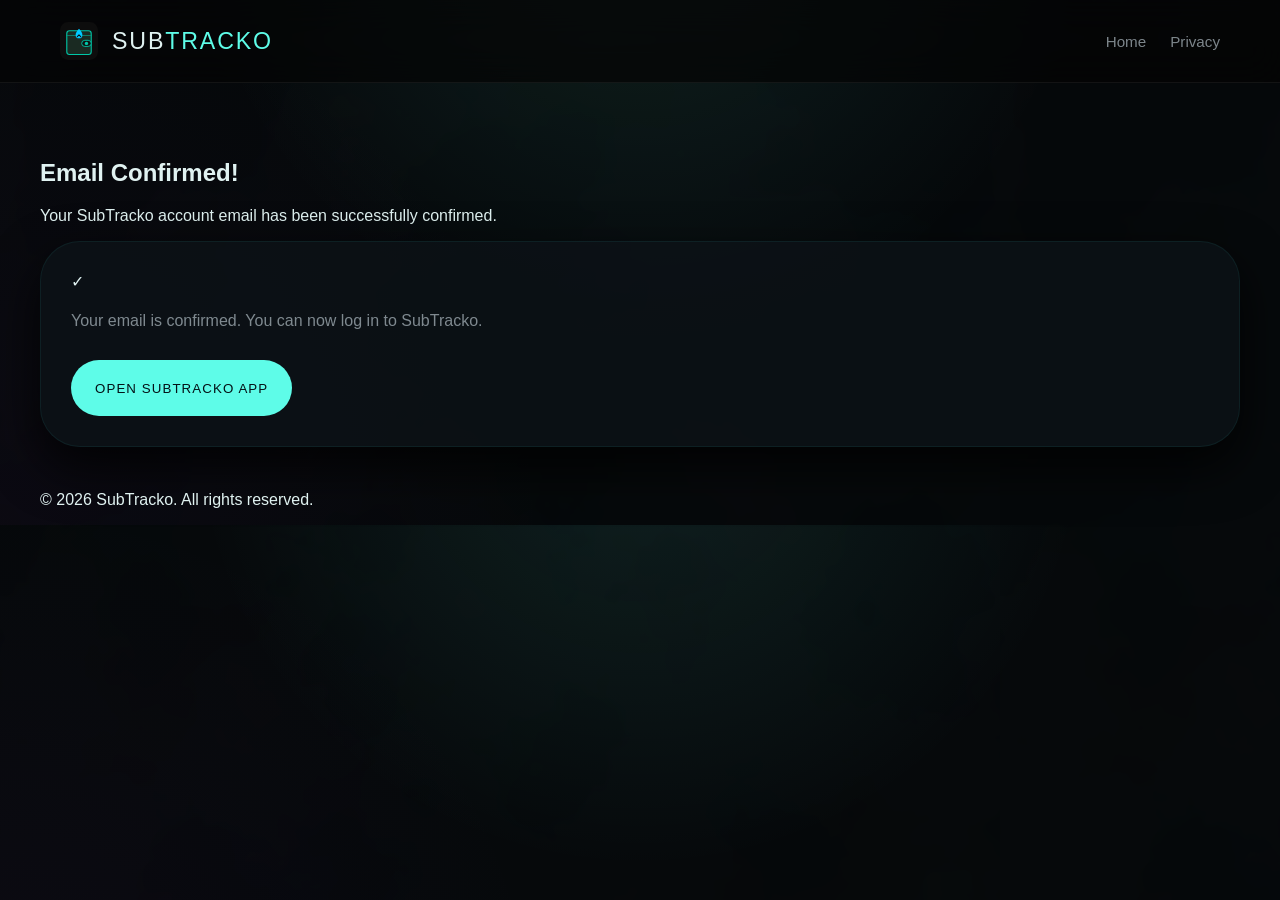
==== confirmed.html @ b3624372 "confirmed email template" ====
<!DOCTYPE html>
<html lang="en">
  <head>
    <meta charset="UTF-8" />
    <meta name="viewport" content="width=device-width, initial-scale=1.0" />
    <title>SubTracko Email Confirmed</title>
    <meta
      name="description"
      content="Your SubTracko email has been confirmed."
    />
    <link rel="stylesheet" href="./styles.css" />
  </head>
  <body>
    <header class="topbar">
      <div class="page-shell">
        <div class="topbar-inner">
          <a class="brand" href="./index.html" aria-label="SubTracko home">
            <img class="brand-mark" src="./assets/brand/subtracko-mark.svg" alt="" aria-hidden="true" />
            <span class="brand-text">SUB<span>TRACKO</span></span>
          </a>
          <nav class="topnav">
            <a href="./index.html">Home</a>
            <a href="./privacy.html">Privacy</a>
          </nav>
        </div>
      </div>
    </header>

    <div class="page-shell">
      <main class="privacy-page confirm-page">
        <section class="confirm-hero reveal">
          <div class="confirm-hero-copy">
            <h1>Email Confirmed!</h1>
            <p>Your SubTracko account email has been successfully confirmed.</p>
          </div>
        </section>

        <section class="confirm-shell reveal">
          <section class="privacy-card confirm-card">
            <div class="confirm-card-header">
              <div id="confirm-header">✓</div>
            </div>

            <div id="confirm-status" class="confirm-status" role="status" aria-live="polite">
              <p id="confirm-message" class="confirm-message">
                Your email is confirmed. You can now log in to SubTracko.
              </p>
              <button id="open-app-button" class="button button-primary success-button">Open SubTracko App</button>
            </div>
          </section>
        </section>
      </main>
    </div>

    <footer class="footer">
      <div class="page-shell">
        <p>&copy; 2026 SubTracko. All rights reserved.</p>
      </div>
    </footer>

    <script>
      document.getElementById('open-app-button').addEventListener('click', function () {
        var isAndroid = /Android/.test(navigator.userAgent);
        var isIOS = /iPad|iPhone|iPod/.test(navigator.userAgent);

        if (isAndroid) {
          var intentUrl = 'intent://host#Intent;scheme=subtracko;package=com.shristy.subtracko;action=android.intent.action.VIEW;end';
          window.location.href = intentUrl;
          setTimeout(function () {
            window.location.href = 'https://play.google.com/store/apps/details?id=com.shristy.subtracko';
          }, 2000);
        } else if (isIOS) {
          window.location.href = 'subtracko://';
          setTimeout(function () {
            window.location.href = 'https://apps.apple.com/app/subtracko/id1234567890';
          }, 2000);
        } else {
          alert('Please open the SubTracko app on your phone to sign in.');
        }
      });
    </script>
  </body>
</html>
---- styles.css ----
:root {
  --bg: #05080a;
  --bg-soft: #0a0f14;
  --panel: rgba(12, 18, 23, 0.85);
  --panel-strong: #10161d;
  --border: rgba(57, 208, 200, 0.08);
  --text: #e0f2f1;
  --muted: rgba(176, 190, 197, 0.7);
  --dim: rgba(176, 190, 197, 0.4);
  --accent: #5efce8; /* Spectral Teal */
  --accent-ghost: rgba(94, 252, 232, 0.15);
  --danger: #ff5252;
  --shadow: 0 20px 50px rgba(0, 0, 0, 0.8);
  --radius-xl: 40px;
  --radius-lg: 24px;
  --radius-md: 18px;
  --wrap: 1200px;
  --fog: rgba(255, 255, 255, 0.03);
}

* {
  box-sizing: border-box;
}

html {
  scroll-behavior: smooth;
}

body {
  margin: 0;
  min-width: 320px;
  background-color: var(--bg);
  background-image: 
    radial-gradient(circle at 50% -20%, rgba(94, 252, 232, 0.1), transparent 50%),
    radial-gradient(circle at 0% 100%, rgba(123, 31, 162, 0.05), transparent 40%);
  color: var(--text);
  font-family: "Trebuchet MS", "Segoe UI", sans-serif;
  overflow-x: hidden;
}

/* Rolling Fog Animation */
body::before {
  content: "";
  position: fixed;
  top: 0;
  left: 0;
  width: 200%;
  height: 100%;
  background: 
    transparent url('data:image/svg+xml;utf8,<svg xmlns="http://www.w3.org/2000/svg" width="1000" height="1000"><filter id="f"><feTurbulence type="fractalNoise" baseFrequency=".005" numOctaves="5" seed="1"/></filter><rect width="1000" height="1000" filter="url(%23f)" opacity=".1"/></svg>') repeat-x;
  opacity: 0.15;
  pointer-events: none;
  z-index: 0;
  animation: fogMove 60s linear infinite;
}

@keyframes fogMove {
  from { transform: translateX(0); }
  to { transform: translateX(-50%); }
}

.page-shell {
  position: relative;
  z-index: 1;
  width: min(var(--wrap), calc(100% - 40px));
  margin: 0 auto;
}

.topbar {
  position: sticky;
  top: 0;
  z-index: 20;
  backdrop-filter: blur(18px);
  background: rgba(5, 5, 5, 0.72);
  border-bottom: 1px solid rgba(255, 255, 255, 0.06);
}

.topbar-inner {
  display: flex;
  justify-content: flex-start;
  align-items: center;
  width: 100%;
  padding: 22px 20px;
  flex-wrap: nowrap;
}

.brand {
  display: inline-flex;
  align-items: center;
  gap: 14px;
  color: var(--text);
  text-decoration: none;
  flex-shrink: 0;
}

.brand-mark {
  width: 38px;
  height: 38px;
  display: block;
  flex: 0 0 38px;
}

.brand-text {
  font-family: "Arial Black", "Segoe UI", sans-serif;
  font-size: 1.45rem;
  letter-spacing: 0.08em;
  white-space: nowrap;
}

.brand-text span {
  color: var(--accent);
}

@media (max-width: 640px) {
  .brand-text {
    font-size: 1.1rem;
  }

  .topnav {
    gap: 16px;
  }

  .topnav a {
    font-size: 0.85rem;
  }
}

.topnav {
  display: flex;
  gap: 24px;
  margin-left: auto;
}

.topnav a {
  color: var(--muted);
  text-decoration: none;
  font-size: 0.95rem;
}

.topnav a:hover {
  color: var(--accent);
}

.hero {
  display: grid;
  grid-template-columns: 1.1fr 0.9fr;
  align-items: center;
  gap: 48px;
  padding: 44px 0 48px;
}

.eyebrow {
  margin: 0 0 18px;
  color: var(--accent);
  font-size: 0.86rem;
  font-family: "Arial Black", "Segoe UI", sans-serif;
  letter-spacing: 0.2em;
}

.hero h1,
.section-heading h2,
.cta-panel h2 {
  margin: 0;
  font-family: "Arial Black", "Segoe UI", sans-serif;
  line-height: 0.96;
}

.hero h1 {
  font-size: clamp(2.5rem, 5.8vw, 5rem);
  max-width: 12ch;
  text-shadow: 0 0 30px rgba(94, 252, 232, 0.2);
}

.hero h1 span {
  display: block;
  color: var(--accent);
  font-size: 0.52em;
  margin-top: 0.28em;
  opacity: 0.8;
}

.hero h1 .hero-line-primary {
  color: var(--text);
  font-size: 1em;
  margin-top: 0;
  white-space: nowrap;
}

.hero-text,
.story-copy p,
.cta-panel p,
.feature-card p,
.flow-grid p,
.proof-strip p {
  color: var(--muted);
  line-height: 1.65;
}

.hero-text {
  max-width: 58ch;
  margin: 22px 0 0;
  font-size: 1.06rem;
}

.hero-actions {
  display: flex;
  flex-wrap: wrap;
  gap: 16px;
  margin-top: 30px;
}

.button {
  display: inline-flex;
  align-items: center;
  justify-content: center;
  min-height: 56px;
  padding: 0 24px;
  border-radius: 999px;
  text-decoration: none;
  font-family: "Arial Black", "Segoe UI", sans-serif;
  letter-spacing: 0.08em;
  text-transform: uppercase;
  transition: transform 0.22s ease, background 0.22s ease, color 0.22s ease;
}

.button:hover {
  transform: translateY(-2px);
}

.button-primary {
  background: var(--accent);
  color: #041116;
}

.button-secondary {
  border: 1px solid rgba(255, 255, 255, 0.12);
  color: var(--text);
  background: rgba(255, 255, 255, 0.03);
}

.hero-stats {
  display: grid;
  grid-template-columns: repeat(3, 1fr);
  gap: 16px;
  margin-top: 36px;
}

.hero-stats article,
.feature-card,
.flow-grid article,
.cta-panel,
.proof-strip,
.story-shot,
.story-copy {
  border: 1px solid var(--border);
  background: var(--panel);
  box-shadow: var(--shadow);
}

.hero-stats article {
  padding: 22px;
  border-radius: var(--radius-md);
}

.hero-stats strong {
  display: block;
  margin-bottom: 8px;
  color: var(--accent);
  font-size: 1.6rem;
  font-family: "Arial Black", "Segoe UI", sans-serif;
}

.hero-stats span {
  color: var(--muted);
  line-height: 1.5;
  font-size: 0.96rem;
}

.hero-visual {
  display: flex;
  justify-content: center;
}

.phone-stack {
  position: relative;
  width: min(100%, 460px);
  min-height: 720px;
}

.phone-card {
  position: absolute;
  overflow: hidden;
  margin: 0;
  border-radius: 36px;
  border: 1px solid rgba(255, 255, 255, 0.1);
  background: #111111;
  box-shadow: 0 40px 90px rgba(0, 0, 0, 0.48);
}

.phone-card img,
.story-shot img {
  display: block;
  width: 100%;
  height: auto;
}

.phone-card-back {
  inset: 80px auto auto 0;
  width: 54%;
  transform: rotate(-6deg);
  opacity: 0.92;
  animation: driftBack 8s ease-in-out infinite;
}

.phone-card-front {
  inset: 0 0 auto auto;
  width: 60%;
  animation: driftFront 8s ease-in-out infinite;
}

@keyframes driftFront {
  0%,
  100% {
    transform: translateY(0);
  }
  50% {
    transform: translateY(-10px);
  }
}

@keyframes driftBack {
  0%,
  100% {
    transform: rotate(-9deg) translateY(0);
  }
  50% {
    transform: rotate(-7deg) translateY(12px);
  }
}

.proof-strip {
  display: grid;
  gap: 14px;
  margin: 24px 0 0;
  padding: 30px 32px;
  border-radius: 22px;
  background:
    linear-gradient(135deg, rgba(0, 229, 255, 0.1), rgba(255, 255, 255, 0.02)),
    var(--panel);
}

.proof-kicker {
  margin: 0;
  color: var(--accent);
  font-size: 0.78rem;
  font-family: "Arial Black", "Segoe UI", sans-serif;
  letter-spacing: 0.18em;
  text-transform: uppercase;
}

.proof-strip h2 {
  margin: 0;
  max-width: none;
  font-size: clamp(1.5rem, 3vw, 2.4rem);
  line-height: 1.02;
  font-family: "Arial Black", "Segoe UI", sans-serif;
}

.proof-actions {
  display: flex;
  flex-wrap: wrap;
  gap: 10px;
}

.proof-actions span {
  display: inline-flex;
  align-items: center;
  min-height: 38px;
  padding: 0 14px;
  border-radius: 999px;
  border: 1px solid rgba(255, 255, 255, 0.08);
  background: rgba(255, 255, 255, 0.04);
  color: var(--muted);
  font-size: 0.9rem;
  font-family: "Arial Black", "Segoe UI", sans-serif;
  letter-spacing: 0.04em;
}

.feature-grid {
  display: grid;
  grid-template-columns: repeat(5, 1fr);
  gap: 20px;
  padding: 80px 0 40px;
}

.feature-grid .section-heading {
  grid-column: 1 / -1;
  margin-bottom: 8px;
  max-width: none;
}

.feature-card {
  padding: 30px;
  border-radius: 40px 40px 10px 10px; /* Tombstone Shape */
  background: var(--panel);
  border: 1px solid var(--border);
  transition: all 0.4s ease;
  position: relative;
  overflow: hidden;
}

.feature-card:hover {
  transform: translateY(-12px);
  border-color: var(--accent);
  box-shadow: 0 20px 50px rgba(0, 0, 0, 0.7), 0 0 30px rgba(94, 252, 232, 0.1);
}

.card-index {
  margin: 0 0 16px;
  color: #7b1fa2; /* Ghostly Purple */
  font-family: "Arial Black", "Segoe UI", sans-serif;
  letter-spacing: 0.14em;
  text-transform: uppercase;
  font-weight: bold;
}

.feature-card h2,
.story-copy h3,
.flow-grid h3 {
  margin: 0 0 12px;
  font-size: 1.35rem;
  line-height: 1.1;
}

.story-section {
  position: relative;
  padding: 60px 0 40px;
  background: radial-gradient(circle at center, rgba(123, 31, 162, 0.03), transparent 70%);
}

.story-section .section-heading {
  text-align: center;
  margin-bottom: 60px;
}

.story-row {
  display: grid;
  grid-template-columns: 1fr 1fr;
  gap: 100px;
  align-items: center;
  margin-bottom: 150px;
  position: relative;
}

/* Spectral Connection Line */
.story-row::after {
  content: "";
  position: absolute;
  top: 100%;
  left: 50%;
  width: 2px;
  height: 150px;
  background: linear-gradient(to bottom, var(--accent-ghost), transparent);
  transform: translateX(-50%);
  z-index: 0;
}

.story-row:last-of-type::after {
  display: none;
}

.story-copy {
  padding: 50px;
  background: var(--panel);
  border: 1px solid var(--border);
  border-radius: 60px 60px 20px 20px; /* Tombstone Shape */
  box-shadow: 
    0 10px 30px rgba(0, 0, 0, 0.5),
    inset 0 1px 1px rgba(255, 255, 255, 0.05);
  position: relative;
  z-index: 2;
  transition: all 0.5s ease;
}

.story-copy:hover {
  transform: translateY(-5px);
  border-color: var(--accent);
  box-shadow: 0 15px 40px rgba(94, 252, 232, 0.1);
}

.story-tag {
  display: inline-block;
  padding: 6px 16px;
  background: rgba(123, 31, 162, 0.2);
  border: 1px solid rgba(123, 31, 162, 0.3);
  color: #d1c4e9;
  border-radius: 99px;
  font-size: 0.7rem;
  font-weight: bold;
  letter-spacing: 0.1em;
  margin-bottom: 24px;
  text-transform: uppercase;
}

.story-copy h3 {
  font-size: 2.2rem;
  margin-bottom: 24px;
  color: #fff;
  text-shadow: 0 0 20px rgba(94, 252, 232, 0.3);
}

.story-copy p {
  font-size: 1.15rem;
  color: var(--muted);
  line-height: 1.7;
}

/* Spectral Phone Frames */
.story-shot-wrap {
  position: relative;
  perspective: 1000px;
}

.story-shot {
  position: relative;
  background: #000;
  border: 10px solid #12181f;
  border-radius: 50px;
  box-shadow: 
    0 50px 100px rgba(0, 0, 0, 0.8),
    0 0 30px rgba(94, 252, 232, 0.1);
  overflow: hidden;
  transition: all 0.6s cubic-bezier(0.23, 1, 0.32, 1);
}

.story-shot:hover {
  transform: rotateY(-10deg) rotateX(5deg) scale(1.05);
  box-shadow: 
    -20px 50px 100px rgba(0, 0, 0, 0.9),
    0 0 50px rgba(94, 252, 232, 0.2);
}

/* Flicker Animation for the screens */
.story-shot img {
  animation: spectralFlicker 10s infinite;
}

@keyframes spectralFlicker {
  0%, 100% { opacity: 1; filter: brightness(1); }
  50% { opacity: 0.95; filter: brightness(1.1) saturate(1.2); }
  52% { opacity: 1; filter: brightness(1); }
  54% { opacity: 0.98; }
}

.story-shot::before {
  content: "";
  position: absolute;
  top: 0;
  left: 50%;
  transform: translateX(-50%);
  width: 130px;
  height: 26px;
  background: #12181f;
  border-bottom-left-radius: 20px;
  border-bottom-right-radius: 20px;
  z-index: 10;
}

.dual-shot {
  display: flex;
  gap: 40px;
  justify-content: center;
}

.dual-shot .story-shot-wrap:nth-child(2) {
  margin-top: 100px;
}

.story-shot-float {
  animation: spectralFloat 6s ease-in-out infinite;
}

@keyframes spectralFloat {
  0%, 100% { transform: translateY(0) rotate(0); }
  50% { transform: translateY(-20px) rotate(1deg); }
}

@media (max-width: 1080px) {
  .story-row, .story-row-reverse {
    grid-template-columns: 1fr;
    direction: ltr;
    gap: 40px;
    margin-bottom: 80px;
    text-align: center;
  }

  .story-copy {
    max-width: 500px;
    margin: 0 auto;
  }

  .dual-shot {
    flex-direction: column;
  }

  .dual-shot .story-shot:nth-child(2) {
    margin-top: 0;
  }
}

@keyframes storyCardFloat {
  0%,
  100% {
    transform: translate3d(0, 0, 0) rotate(0deg);
  }
  50% {
    transform: translate3d(0, -8px, 0) rotate(-0.8deg);
  }
}

@keyframes storyCardFloatReverse {
  0%,
  100% {
    transform: translate3d(0, 0, 0) rotate(0deg);
  }
  50% {
    transform: translate3d(0, 7px, 0) rotate(0.8deg);
  }
}

.flow-grid {
  display: grid;
  grid-template-columns: repeat(4, 1fr);
  gap: 20px;
}

.flow-grid article {
  padding: 26px;
  border-radius: var(--radius-lg);
}

.flow-grid span {
  display: inline-flex;
  width: 44px;
  height: 44px;
  align-items: center;
  justify-content: center;
  margin-bottom: 18px;
  border-radius: 50%;
  background: rgba(0, 229, 255, 0.12);
  color: var(--accent);
  font-family: "Arial Black", "Segoe UI", sans-serif;
}

.cta-panel {
  margin: 120px 0;
  padding: 80px 40px;
  border-radius: 100px 100px 20px 20px; /* Large Tombstone */
  background: 
    linear-gradient(to bottom, rgba(12, 18, 23, 0.98), #05080a),
    radial-gradient(circle at top, rgba(94, 252, 232, 0.15), transparent 70%);
  border: 1px solid var(--border);
  text-align: center;
  position: relative;
  box-shadow: 0 -20px 50px rgba(0, 0, 0, 0.5);
}

.cta-panel h2 {
  font-size: clamp(2.2rem, 5vw, 4.5rem);
  text-shadow: 0 0 40px rgba(94, 252, 232, 0.3);
  margin-bottom: 30px;
}


.cta-panel p {
  max-width: 720px;
  margin: 18px auto 0;
}

.cta-panel .button {
  margin-top: 28px;
}

.site-footer {
  display: flex;
  justify-content: space-between;
  align-items: center;
  gap: 16px;
  padding: 0 0 42px;
  color: var(--dim);
}

.site-footer p {
  margin: 0;
}

.site-footer a {
  color: var(--accent);
  text-decoration: none;
}

.site-footer a:hover {
  text-decoration: underline;
}

.privacy-page {
  padding: 56px 0 28px;
}

.privacy-hero,
.privacy-card {
  border: 1px solid var(--border);
  background: var(--panel);
  box-shadow: var(--shadow);
}

.privacy-hero {
  margin: 0 auto 24px;
  padding: 34px;
  border-radius: var(--radius-xl);
}

.privacy-hero h1,
.privacy-card h2,
.privacy-card h3 {
  font-family: "Arial Black", "Segoe UI", sans-serif;
}

.privacy-hero h1 {
  margin: 0;
  font-size: clamp(2.4rem, 5vw, 4.6rem);
  line-height: 0.98;
}

.privacy-lead {
  max-width: 70ch;
  color: var(--muted);
  line-height: 1.65;
}

.privacy-card {
  padding: 30px;
  border-radius: var(--radius-xl);
}

.privacy-card h2 {
  margin: 20px 0 12px;
  font-size: 1.55rem;
}

.privacy-card h2:first-child {
  margin-top: 0;
}

.privacy-card h3 {
  margin: 22px 0 10px;
  font-size: 1.08rem;
  color: var(--accent);
  letter-spacing: 0.06em;
  text-transform: uppercase;
}

.privacy-card p,
.privacy-card li {
  color: var(--muted);
  line-height: 1.7;
}

.privacy-card ul {
  margin: 14px 0 0;
  padding-left: 20px;
}

.privacy-contact {
  font-size: 1.05rem;
}

.privacy-contact a {
  color: var(--accent);
}

.reset-page {
  position: relative;
  padding-top: 10px;
  overflow: hidden;
}

body:has(main.reset-page) {
  overflow: hidden;
  height: 100vh;
}

.reset-page::before {
  content: "";
  position: absolute;
  inset: 0 auto;
  height: 200px;
  background:
    radial-gradient(circle at 18% 22%, rgba(0, 200, 168, 0.18), transparent 32%),
    radial-gradient(circle at 82% 14%, rgba(200, 232, 240, 0.08), transparent 30%);
  pointer-events: none;
  z-index: 0;
}

.reset-hero,
.reset-shell {
  position: relative;
  z-index: 1;
}

.reset-hero {
  margin: auto 0 18px;
  padding: 0;
  border: 0;
  background: transparent;
  box-shadow: none;
}

.reset-hero-copy {
  max-width: 720px;
  margin: 0 auto;
  text-align: center;
}

.reset-hero h1 {
  margin: 0;
  font-family: "Arial Black", "Segoe UI", sans-serif;
  font-size: clamp(1.6rem, 3vw, 2.3rem);
  line-height: 1.05;
  color: #c8e8f0;
  text-shadow: 0 0 18px rgba(0, 200, 168, 0.16);
}

.reset-shell {
  display: block;
  max-width: 720px;
  margin: 0 auto;
}

.reset-card {
  max-width: 500px;
  margin: 0 auto;
  border-radius: 36px;
  border-color: rgba(14, 32, 48, 0.98);
  background:
    linear-gradient(180deg, rgba(16, 39, 56, 0.94), rgba(10, 30, 44, 0.96)),
    rgba(12, 30, 44, 0.96);
  box-shadow:
    0 28px 70px rgba(0, 0, 0, 0.42),
    inset 0 1px 0 rgba(111, 226, 208, 0.08);
}

.reset-card-header {
  margin-bottom: 20px;
  text-align: center;
}

.reset-card-header div {
  margin: 8px 0 0;
  color: #c8e8f0;
  font-family: "Arial Black", "Segoe UI", sans-serif;
  font-size: clamp(1rem, 2.3vw, 1.2rem);
  line-height: 1.05;
}

.reset-card-header div.success-header {
  font-size: 3rem;
  color: #7cffb2;
  animation: checkPulse 0.6s ease-out;
}

.reset-kicker {
  margin: 0;
  color: #00c8a8;
  font-size: 0.78rem;
  font-family: "Arial Black", "Segoe UI", sans-serif;
  letter-spacing: 0.18em;
  text-transform: uppercase;
}

.reset-status {
  padding: 18px 20px;
  border-radius: 18px;
  border: 1px solid rgba(0, 200, 168, 0.2);
  background: rgba(0, 200, 168, 0.08);
  color: #c8e8f0;
  line-height: 1.6;
}

.reset-status-error {
  border-color: rgba(242, 95, 92, 0.38);
  background: rgba(242, 95, 92, 0.12);
  color: #ffb5ad;
}

.reset-status-success {
  border-color: rgba(124, 255, 178, 0.28);
  background: rgba(124, 255, 178, 0.1);
  color: #c8e8f0;
}

.reset-form {
  display: grid;
  gap: 16px;
  margin-top: 24px;
}

.reset-input-wrapper {
  position: relative;
  display: flex;
  align-items: center;
}

.reset-input-wrapper input {
  width: 100%;
  padding-right: 45px;
}

.toggle-password {
  position: absolute;
  right: 15px;
  background: none;
  border: none;
  color: #ffffff;
  cursor: pointer;
  padding: 8px;
  display: flex;
  align-items: center;
  justify-content: center;
  font-size: 1.1rem;
  transition: color 0.3s ease;
}

.toggle-password:hover {
  color: var(--accent);
}

@keyframes eyeBlink {
  0%, 100% { transform: scale(1); opacity: 1; }
  50% { transform: scale(0.8) rotateY(90deg); opacity: 0.5; }
}

.toggle-password.toggling {
  animation: eyeBlink 0.4s ease;
}

.reset-label {
  color: #c8e8f0;
  font-family: "Arial Black", "Segoe UI", sans-serif;
  font-size: 0.82rem;
  letter-spacing: 0.08em;
  text-transform: uppercase;
}

.reset-input {
  width: 100%;
  min-height: 56px;
  padding: 0 18px;
  border: 1px solid rgba(58, 104, 120, 0.42);
  border-radius: 18px;
  background: rgba(8, 24, 40, 0.9);
  color: #c8e8f0;
  font: inherit;
  box-shadow: inset 0 1px 0 rgba(111, 226, 208, 0.05);
}

.reset-input:focus {
  outline: 2px solid rgba(0, 200, 168, 0.28);
  border-color: rgba(0, 200, 168, 0.56);
}

.reset-input::placeholder {
  color: rgba(58, 138, 154, 0.9);
}

.reset-button {
  margin-top: 10px;
  border: 0;
  cursor: pointer;
  box-shadow: 0 18px 40px rgba(0, 200, 168, 0.16);
}

.reset-button:disabled {
  cursor: wait;
  opacity: 0.7;
}

.success-container {
  display: flex;
  flex-direction: column;
  align-items: center;
  text-align: center;
  gap: 20px;
}

.success-container[hidden],
[hidden] {
  display: none !important;
}

@keyframes checkPulse {
  0% {
    transform: scale(0.5);
    opacity: 0;
  }
  50% {
    transform: scale(1.1);
  }
  100% {
    transform: scale(1);
    opacity: 1;
  }
}

.success-message {
  color: #c8e8f0;
  line-height: 1.6;
  font-size: 1rem;
  margin: 0;
}

.success-button {
  margin-top: 10px;
  border: 0;
  cursor: pointer;
}

.reveal {
  animation: revealUp 0.8s ease both;
}

@keyframes revealUp {
  from {
    opacity: 0;
    transform: translateY(18px);
  }
  to {
    opacity: 1;
    transform: translateY(0);
  }
}

@media (max-width: 1080px) {
  .hero,
  .story-row,
  .story-row-reverse {
    grid-template-columns: 1fr;
  }

  .hero {
    padding-top: 48px;
  }

  .phone-stack {
    min-height: 640px;
  }

  .story-copy-compact,
  .story-shot,
  .story-row-dashboard .story-shot,
  .dual-shot .story-shot {
    width: min(100%, 420px);
    justify-self: center;
  }

  .feature-grid {
    grid-template-columns: repeat(3, 1fr);
  }

  .flow-grid {
    grid-template-columns: repeat(2, 1fr);
  }
}

@media (max-width: 760px) {
  .page-shell {
    width: min(100% - 24px, var(--wrap));
  }

  .topbar {
    padding: 0;
  }

  .topbar-inner {
    flex-direction: column;
    align-items: flex-start;
    gap: 16px;
    padding: 18px 12px;
  }

  .topnav {
    flex-wrap: wrap;
    gap: 14px;
  }

  .hero-stats,
  .flow-grid,
  .dual-shot {
    grid-template-columns: 1fr;
  }

  .feature-grid {
    grid-template-columns: repeat(2, 1fr);
  }

  .story-copy,
  .story-copy-compact {
    width: 100%;
    max-width: 100%;
    padding: 22px 20px;
  }

  .story-shot-wrap {
    width: min(76%, 280px);
    margin: 0 auto;
    perspective: none;
  }

  .story-shot,
  .story-row-dashboard .story-shot,
  .dual-shot .story-shot {
    width: 100%;
    max-width: 100%;
    box-sizing: border-box;
  }

  .story-shot-float {
    animation: none;
    transform: none;
  }

  .story-shot:hover {
    transform: none;
  }

  .story-shot-float img {
    max-height: none;
  }

  .story-section .section-heading h2,
  .feature-grid .section-heading h2 {
    white-space: normal;
  }

  .phone-stack {
    min-height: 520px;
  }

  .phone-card-back {
    inset: 50px auto auto 0;
    width: 52%;
  }

  .phone-card-front {
    width: 60%;
  }

  .cta-panel {
    margin-bottom: 52px;
    padding: 30px 20px;
  }

  .privacy-page {
    padding-top: 34px;
  }

  .privacy-hero,
  .privacy-card {
    padding: 24px 20px;
  }

  .reset-hero {
    margin-bottom: 18px;
  }

  .site-footer {
    flex-direction: column;
    align-items: flex-start;
    padding-bottom: 28px;
  }
}
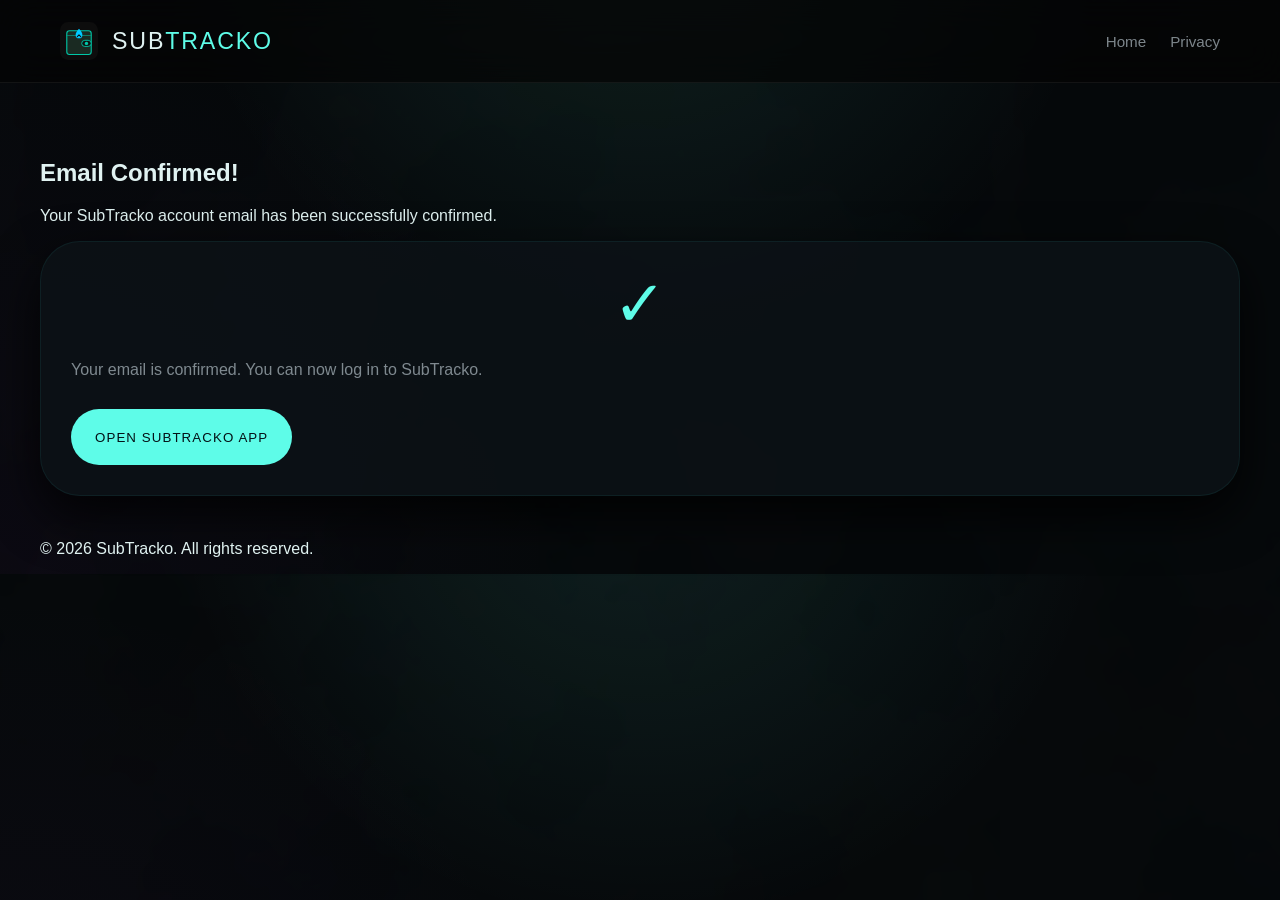
==== commit 2d382152: "tick mark in email confirmed at the center" ====
--- a/confirmed.html
+++ b/confirmed.html
@@ -38,7 +38,7 @@
         <section class="confirm-shell reveal">
           <section class="privacy-card confirm-card">
             <div class="confirm-card-header">
-              <div id="confirm-header">✓</div>
+              <span id="confirm-header">✓</span>
             </div>
 
             <div id="confirm-status" class="confirm-status" role="status" aria-live="polite">
--- a/styles.css
+++ b/styles.css
@@ -1025,6 +1025,24 @@
   cursor: pointer;
 }
 
+.confirm-card-header {
+  margin-bottom: 20px;
+  text-align: center;
+}
+
+#confirm-header {
+  font-size: 4rem;
+  color: var(--accent);
+  line-height: 1;
+  animation: checkPulse 0.6s ease-out;
+}
+
+@keyframes checkPulse {
+  0%   { transform: scale(0.5); opacity: 0; }
+  60%  { transform: scale(1.15); opacity: 1; }
+  100% { transform: scale(1); }
+}
+
 .reveal {
   animation: revealUp 0.8s ease both;
 }
